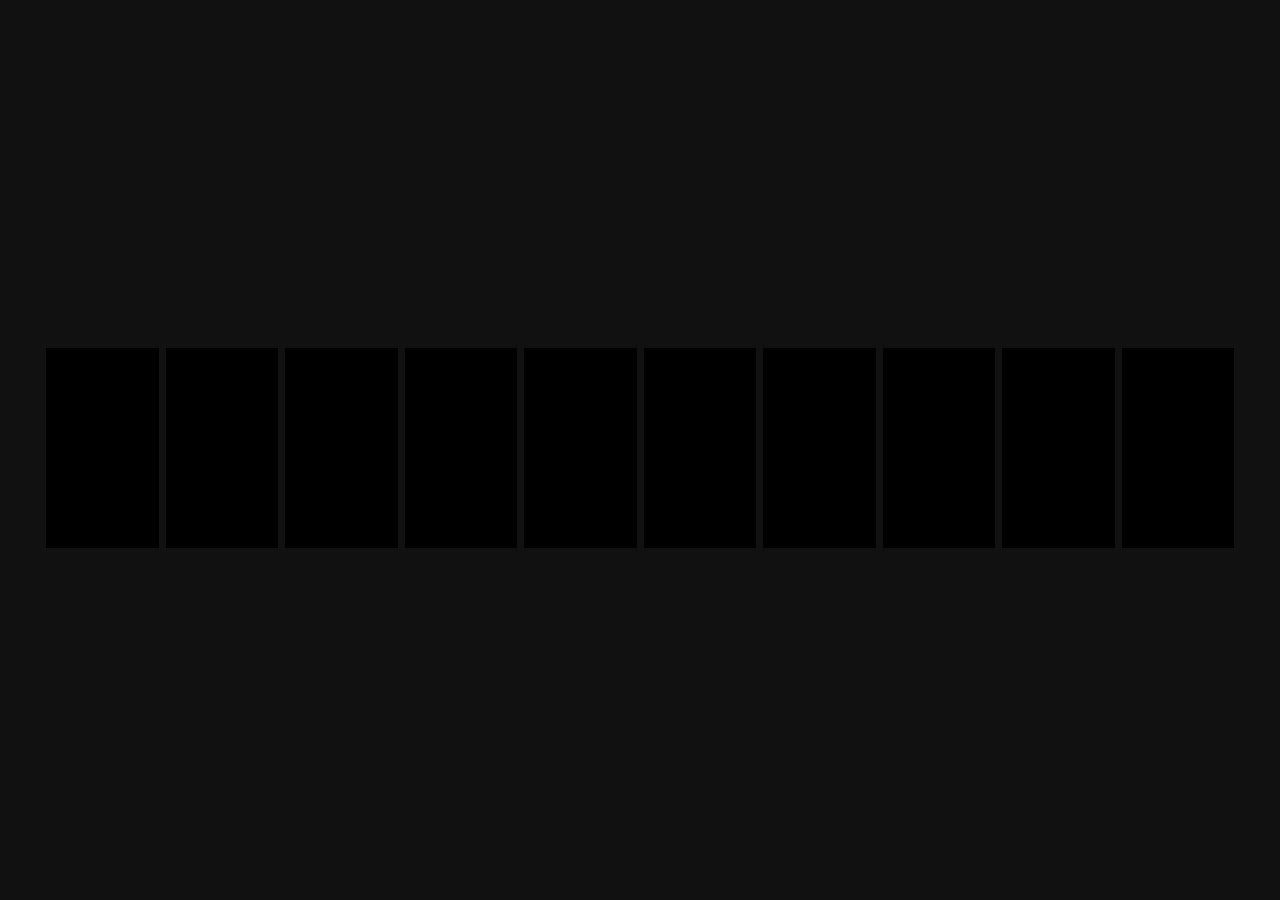
==== CarrouselImgBright/index.html @ 50970b11 "commit efecto conseguido" ====
<!DOCTYPE html>
<html lang="en">
<head>
    <meta charset="UTF-8">
    <meta name="viewport" content="width=device-width, initial-scale=1.0">
    <title>Document</title>
    <link rel="stylesheet" href="style.css">
</head>
<body>
    <main>
        <div class="list">
            <div class="item"><img src="./res/1.png" alt=""></div>
            <div class="item"><img src="./res/2.png" alt=""></div>
            <div class="item"><img src="./res/3.png" alt=""></div>
            <div class="item"><img src="./res/4.png" alt=""></div>
            <div class="item"><img src="./res/5.png" alt=""></div>
            <div class="item"><img src="./res/6.png" alt=""></div>
            <div class="item"><img src="./res/7.png" alt=""></div>
            <div class="item"><img src="./res/8.png" alt=""></div>
            <div class="item"><img src="./res/9.png" alt=""></div>
            <div class="item"><img src="./res/10.png" alt=""></div>
        </div>
    </main>
    
</body>
</html>
---- CarrouselImgBright/style.css ----
* {
    box-sizing: content-box;
}

body {
    margin: 0;
    padding: 0;
    background: #111;
    height: 100vh;
    align-content: center;
    justify-items: center;
}
.list{
    height: 100%;
    display: flex;
    gap: 7px;
    transform-style: preserve-3d;
    transform: perspective(1000px);
}

img {
    height: 200px;
}

.list .item{
    transition: .5s;
    filter: brightness(0);
}

.list .item:hover{
    filter: brightness(1);
    transform: translateZ(200px);
}

.list .item:hover + .item{
    filter: brightness(.6);
    transform: translateZ(150px) rotateY(40deg);
}

.list .item:hover + .item + .item{
    filter: brightness(.4);
    transform: translateZ(70px) rotateY(20deg);
}

.list .item:hover + .item + .item + .item{
    filter: brightness(.2);
    transform: translateZ(30px) rotateY(10deg);
}

.list .item:has(+ .item:hover){
    filter: brightness(.6);
    transform: translateZ(150px) rotateY(-40deg);
}

.list .item:has(+ .item + .item:hover){
    filter: brightness(.4);
    transform: translateZ(70px) rotateY(-20deg);
}

.list .item:has(+ .item + .item + .item:hover){
    filter: brightness(.2);
    transform: translateZ(30px) rotateY(-10deg);
}
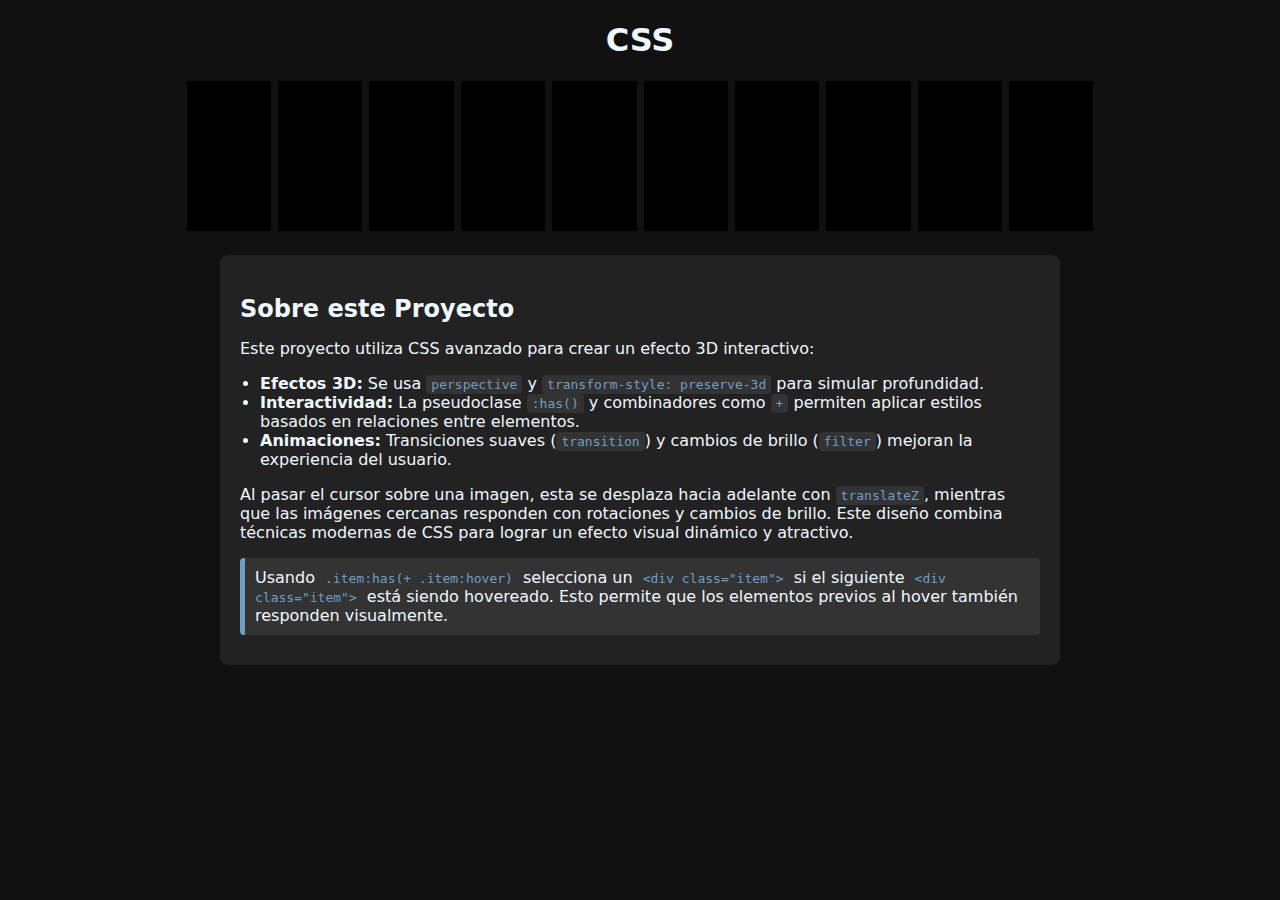
==== commit 8dc31560: "commit con explicacion" ====
--- a/CarrouselImgBright/index.html
+++ b/CarrouselImgBright/index.html
@@ -1,26 +1,59 @@
 <!DOCTYPE html>
 <html lang="en">
-<head>
-    <meta charset="UTF-8">
-    <meta name="viewport" content="width=device-width, initial-scale=1.0">
+  <head>
+    <meta charset="UTF-8" />
+    <meta name="viewport" content="width=device-width, initial-scale=1.0" />
     <title>Document</title>
-    <link rel="stylesheet" href="style.css">
-</head>
-<body>
+    <link
+      rel="icon"
+      type="image/png"
+      sizes="48x48"
+      href="../res/icon meta solution dark.png"
+      media="(prefers-color-scheme: light)"
+    />
+    <link
+      rel="icon"
+      type="image/png"
+      sizes="48x48"
+      href="../res/icon meta solution light.png"
+      media="(prefers-color-scheme: dark)"
+    />
+    <link rel="stylesheet" href="style.css" />
+  </head>
+  <body>
+    <header>
+        <h1>CSS</h1>
+    </header>
     <main>
-        <div class="list">
-            <div class="item"><img src="./res/1.png" alt=""></div>
-            <div class="item"><img src="./res/2.png" alt=""></div>
-            <div class="item"><img src="./res/3.png" alt=""></div>
-            <div class="item"><img src="./res/4.png" alt=""></div>
-            <div class="item"><img src="./res/5.png" alt=""></div>
-            <div class="item"><img src="./res/6.png" alt=""></div>
-            <div class="item"><img src="./res/7.png" alt=""></div>
-            <div class="item"><img src="./res/8.png" alt=""></div>
-            <div class="item"><img src="./res/9.png" alt=""></div>
-            <div class="item"><img src="./res/10.png" alt=""></div>
-        </div>
+      <div class="list">
+        <div class="item"><img src="./res/1.png" alt="" /></div>
+        <div class="item"><img src="./res/2.png" alt="" /></div>
+        <div class="item"><img src="./res/3.png" alt="" /></div>
+        <div class="item"><img src="./res/4.png" alt="" /></div>
+        <div class="item"><img src="./res/5.png" alt="" /></div>
+        <div class="item"><img src="./res/6.png" alt="" /></div>
+        <div class="item"><img src="./res/7.png" alt="" /></div>
+        <div class="item"><img src="./res/8.png" alt="" /></div>
+        <div class="item"><img src="./res/9.png" alt="" /></div>
+        <div class="item"><img src="./res/10.png" alt="" /></div>
+      </div>
+      <section class="explanation">
+        <h2>Sobre este Proyecto</h2>
+        <p>
+          Este proyecto utiliza CSS avanzado para crear un efecto 3D interactivo:
+        </p>
+        <ul>
+          <li><strong>Efectos 3D:</strong> Se usa <code>perspective</code> y <code>transform-style: preserve-3d</code> para simular profundidad.</li>
+          <li><strong>Interactividad:</strong> La pseudoclase <code>:has()</code> y combinadores como <code>+</code> permiten aplicar estilos basados en relaciones entre elementos.</li>
+          <li><strong>Animaciones:</strong> Transiciones suaves (<code>transition</code>) y cambios de brillo (<code>filter</code>) mejoran la experiencia del usuario.</li>
+        </ul>
+        <p>
+          Al pasar el cursor sobre una imagen, esta se desplaza hacia adelante con <code>translateZ</code>, mientras que las imágenes cercanas responden con rotaciones y cambios de brillo. Este diseño combina técnicas modernas de CSS para lograr un efecto visual dinámico y atractivo.
+        </p>
+        <blockquote>
+            Usando <code>.item:has(+ .item:hover)</code> selecciona un <code>&lt;div class="item"></code> si el siguiente <code>&lt;div class="item"></code> está siendo hovereado. Esto permite que los elementos previos al hover también responden visualmente.
+          </blockquote>
+      </section>
     </main>
-    
-</body>
-</html>+  </body>
+</html>
--- a/CarrouselImgBright/style.css
+++ b/CarrouselImgBright/style.css
@@ -1,63 +1,100 @@
 * {
     box-sizing: content-box;
+    color: aliceblue;
 }
 
 body {
+    font-family: system-ui, -apple-system, BlinkMacSystemFont, 'Segoe UI', Roboto, Oxygen, Ubuntu, Cantarell, 'Open Sans', 'Helvetica Neue', sans-serif;
+    background: #111;
+    width: 100vw;
     margin: 0;
-    padding: 0;
-    background: #111;
-    height: 100vh;
-    align-content: center;
+}
+header{
     justify-items: center;
 }
-.list{
-    height: 100%;
+
+.list {
+    width:100%;
     display: flex;
     gap: 7px;
     transform-style: preserve-3d;
     transform: perspective(1000px);
+    align-items: center;
+    justify-content: center;
 }
 
 img {
-    height: 200px;
+    height: 150px;
 }
 
-.list .item{
+.list .item {
     transition: .5s;
     filter: brightness(0);
 }
 
-.list .item:hover{
+.list .item:hover {
     filter: brightness(1);
     transform: translateZ(200px);
 }
 
-.list .item:hover + .item{
+.list .item:hover+.item {
     filter: brightness(.6);
     transform: translateZ(150px) rotateY(40deg);
 }
 
-.list .item:hover + .item + .item{
+.list .item:hover+.item+.item {
     filter: brightness(.4);
     transform: translateZ(70px) rotateY(20deg);
 }
 
-.list .item:hover + .item + .item + .item{
+.list .item:hover+.item+.item+.item {
     filter: brightness(.2);
     transform: translateZ(30px) rotateY(10deg);
 }
 
-.list .item:has(+ .item:hover){
+.list .item:has(+ .item:hover) {
     filter: brightness(.6);
     transform: translateZ(150px) rotateY(-40deg);
 }
 
-.list .item:has(+ .item + .item:hover){
+.list .item:has(+ .item + .item:hover) {
     filter: brightness(.4);
     transform: translateZ(70px) rotateY(-20deg);
 }
 
-.list .item:has(+ .item + .item + .item:hover){
+.list .item:has(+ .item + .item + .item:hover) {
     filter: brightness(.2);
     transform: translateZ(30px) rotateY(-10deg);
-}+}
+
+.explanation {
+    background: #222;
+    padding: 20px;
+    margin: 20px auto;
+    border-radius: 8px;
+    max-width: 800px;
+  }
+  
+  .explanation h2 {
+    font-size: 1.5em;
+    margin-bottom: 10px;
+  }
+  
+  .explanation ul {
+    list-style-type: disc;
+    padding-left: 20px;
+  }
+  
+  .explanation code {
+    background: #333;
+    color: #6f9fc4;
+    padding: 2px 5px;
+    border-radius: 4px;
+  }
+  .explanation blockquote {
+    background: #333;
+    padding: 10px;
+    border-left: 5px solid #6f9fc4;
+    margin: 10px 0;
+    border-radius: 4px;
+  }